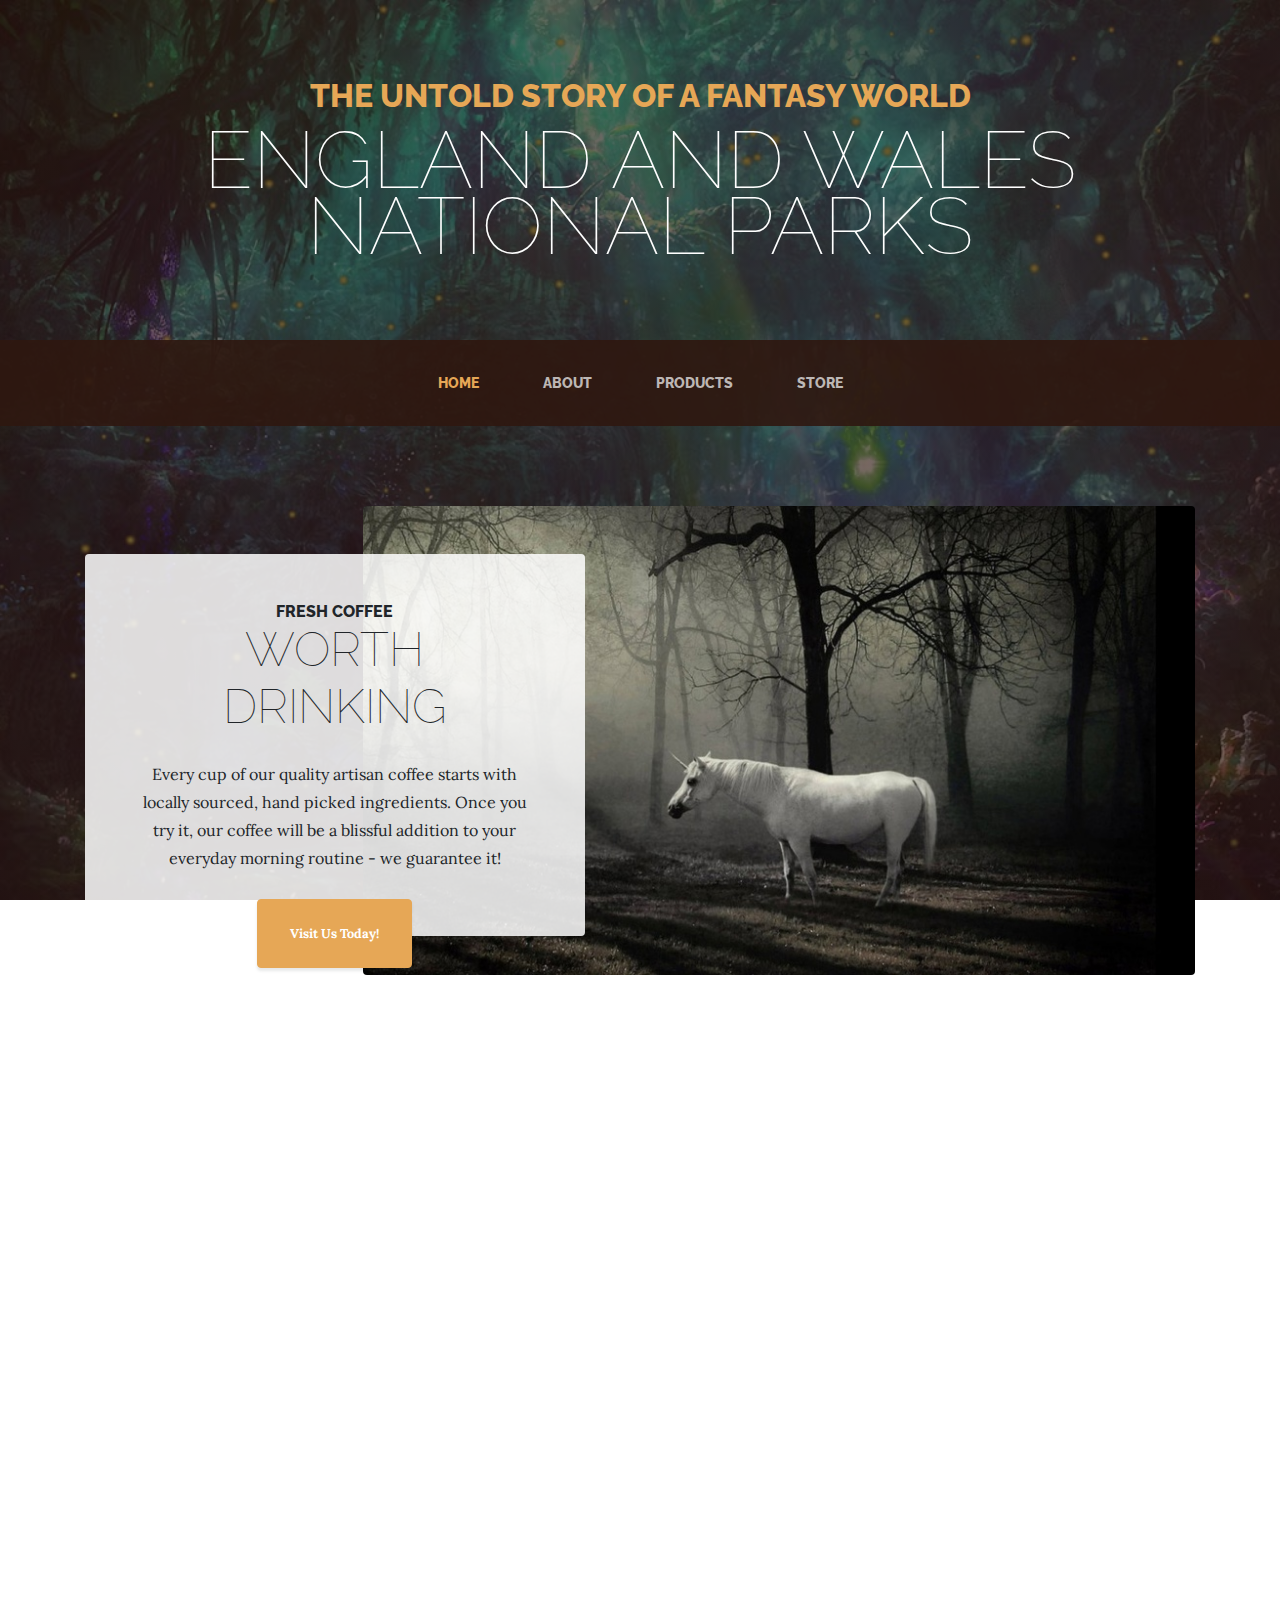
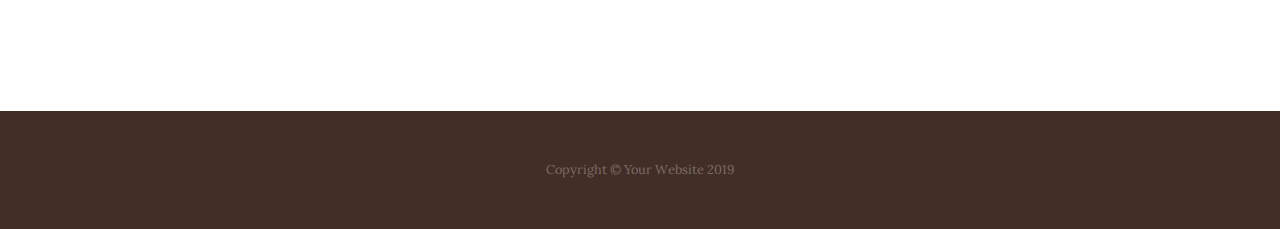
==== index.html @ 22555ccb "Update index.html" ====
<!DOCTYPE html>
<html lang="en">

<head>

  <meta charset="utf-8">
  <meta name="viewport" content="width=device-width, initial-scale=1, shrink-to-fit=no">
  <meta name="description" content="">
  <meta name="author" content="">

  <title>Business Casual - Start Bootstrap Theme</title>

  <!-- Bootstrap core CSS -->
  <link href="vendor/bootstrap/css/bootstrap.min.css" rel="stylesheet">

  <!-- Custom fonts for this template -->
  <link href="https://fonts.googleapis.com/css?family=Raleway:100,100i,200,200i,300,300i,400,400i,500,500i,600,600i,700,700i,800,800i,900,900i" rel="stylesheet">
  <link href="https://fonts.googleapis.com/css?family=Lora:400,400i,700,700i" rel="stylesheet">

  <!-- Custom styles for this template -->
  <link href="css/business-casual.min.css" rel="stylesheet">

</head>

<body>

  <h1 class="site-heading text-center text-white d-none d-lg-block">
    <span class="site-heading-upper text-primary mb-3">The Untold Story of a Fantasy World</span>
    <span class="site-heading-lower">England and Wales National Parks</span>
  </h1>

  <!-- Navigation -->
  <nav class="navbar navbar-expand-lg navbar-dark py-lg-4" id="mainNav">
    <div class="container">
      <a class="navbar-brand text-uppercase text-expanded font-weight-bold d-lg-none" href="#">Start Bootstrap</a>
      <button class="navbar-toggler" type="button" data-toggle="collapse" data-target="#navbarResponsive" aria-controls="navbarResponsive" aria-expanded="false" aria-label="Toggle navigation">
        <span class="navbar-toggler-icon"></span>
      </button>
      <div class="collapse navbar-collapse" id="navbarResponsive">
        <ul class="navbar-nav mx-auto">
          <li class="nav-item active px-lg-4">
            <a class="nav-link text-uppercase text-expanded" href="index.html">Home
              <span class="sr-only">(current)</span>
            </a>
          </li>
          <li class="nav-item px-lg-4">
            <a class="nav-link text-uppercase text-expanded" href="about.html">About</a>
          </li>
          <li class="nav-item px-lg-4">
            <a class="nav-link text-uppercase text-expanded" href="products.html">Products</a>
          </li>
          <li class="nav-item px-lg-4">
            <a class="nav-link text-uppercase text-expanded" href="store.html">Store</a>
          </li>
        </ul>
      </div>
    </div>
  </nav>

  <section class="page-section clearfix">
    <div class="container">
      <div class="intro">
        <img class="intro-img img-fluid mb-3 mb-lg-0 rounded" src="img/intro.jpg" alt="">
        <div class="intro-text left-0 text-center bg-faded p-5 rounded">
          <h2 class="section-heading mb-4">
            <span class="section-heading-upper">Fresh Coffee</span>
            <span class="section-heading-lower">Worth Drinking</span>
          </h2>
          <p class="mb-3">Every cup of our quality artisan coffee starts with locally sourced, hand picked ingredients. Once you try it, our coffee will be a blissful addition to your everyday morning routine - we guarantee it!
          </p>
          <div class="intro-button mx-auto">
            <a class="btn btn-primary btn-xl" href="#">Visit Us Today!</a>
          </div>
        </div>
      </div>
    </div>
  </section>

<!-- Timeline -->
  <iframe src='https://cdn.knightlab.com/libs/timeline3/latest/embed/index.html?source=1YZf5ThIBIx89wORAtgsWkVXjEoSeDzs5XE4IYW7gvkA&font=Default&lang=en&initial_zoom=2&height=650' width='100%' height='650' webkitallowfullscreen mozallowfullscreen allowfullscreen frameborder='0'></iframe>
 
  
  <footer class="footer text-faded text-center py-5">
    <div class="container">
      <p class="m-0 small">Copyright &copy; Your Website 2019</p>
    </div>
  </footer>

  <!-- Bootstrap core JavaScript -->
  <script src="vendor/jquery/jquery.min.js"></script>
  <script src="vendor/bootstrap/js/bootstrap.bundle.min.js"></script>

</body>

</html>
---- css/business-casual.min.css ----
/*!
 * Start Bootstrap - Business Casual v5.0.9 (https://startbootstrap.com/template-overviews/business-casual)
 * Copyright 2013-2019 Start Bootstrap
 * Licensed under MIT (https://github.com/BlackrockDigital/startbootstrap-business-casual/blob/master/LICENSE)
 */body{font-family:Lora;background-image:linear-gradient(rgba(47,23,15,.65),rgba(47,23,15,.65)),url(../img/bg.jpg);background-attachment:fixed;background-position:center;background-size:cover}h1,h2,h3,h4,h5,h6{font-family:Raleway}p{line-height:1.75}.text-faded{color:rgba(255,255,255,.3)}.site-heading{margin-top:5rem;margin-bottom:5rem;text-transform:uppercase;line-height:1;font-family:Raleway}.site-heading .site-heading-upper{display:block;font-size:2rem;font-weight:800}.site-heading .site-heading-lower{font-size:5rem;font-weight:100;line-height:4rem}.page-section{margin-top:5rem;margin-bottom:5rem}.section-heading{text-transform:uppercase}.section-heading .section-heading-upper{display:block;font-size:1rem;font-weight:800}.section-heading .section-heading-lower{display:block;font-size:3rem;font-weight:100}.bg-faded{background-color:rgba(255,255,255,.85)}#mainNav{background-color:rgba(47,23,15,.9);font-family:Raleway}#mainNav .navbar-brand{color:#e6a756}#mainNav .navbar-nav .nav-item .nav-link{color:rgba(255,255,255,.7);font-weight:800}#mainNav .navbar-nav .nav-item.active .nav-link{color:#e6a756}@media (min-width:992px){#mainNav .navbar-nav .nav-item .nav-link{font-size:.9rem}#mainNav .navbar-nav .nav-item .nav-link:hover{color:rgba(255,255,255,.4)}#mainNav .navbar-nav .nav-item.active .nav-link:hover{color:#e6a756}}.btn-xl{font-weight:700;font-size:.8rem;padding-top:1.5rem;padding-bottom:1.5rem;padding-left:2rem;padding-right:2rem}.intro{position:relative}@media (min-width:992px){.intro .intro-img{width:75%;float:right}.intro .intro-text{left:0;width:60%;margin-top:3rem;position:absolute}.intro .intro-text .intro-button{width:100%;left:0;position:absolute;bottom:-2rem}}@media (min-width:1200px){.intro .intro-text{width:45%}}.cta{padding-top:5rem;padding-bottom:5rem;background-color:rgba(230,167,86,.9)}.cta .cta-inner{position:relative;padding:3rem;margin:.5rem;background-color:rgba(255,255,255,.85)}.cta .cta-inner:before{border-radius:.5rem;content:'';position:absolute;top:-.5rem;bottom:-.5rem;left:-.5rem;right:-.5rem;border:.25rem solid rgba(255,255,255,.85)}@media (min-width:992px){.about-heading .about-heading-img{position:relative;z-index:0}.about-heading .about-heading-content{margin-top:-5rem;position:relative;z-index:1}}@media (min-width:992px){.product-item .product-item-title{position:relative;z-index:1;margin-bottom:-3rem}.product-item .product-item-img{position:relative;z-index:0;max-width:60vw}.product-item .product-item-description{position:relative;z-index:1;margin-top:-3rem;max-width:50vw}}.list-hours{font-size:.9rem}.list-hours .list-hours-item{border-bottom:1px solid rgba(230,167,86,.5);padding-bottom:.25rem;margin-bottom:1rem;font-style:italic}.list-hours .list-hours-item.today{font-weight:700;color:#e6a756}@media (min-width:992px){.list-hours{width:50%;font-size:1.1rem}}.address strong{font-size:1.2rem}.footer{background-color:rgba(47,23,15,.9)}.text-primary{color:#e6a756!important}.bg-primary{background-color:#e6a756!important}.btn{box-shadow:0 3px 3px 0 rgba(33,37,41,.1)}.btn-primary{background-color:#e6a756;border-color:#e6a756}.btn-primary:active,.btn-primary:focus,.btn-primary:hover{background-color:#df902a;border-color:#df902a}.font-weight-light{font-weight:100!important}
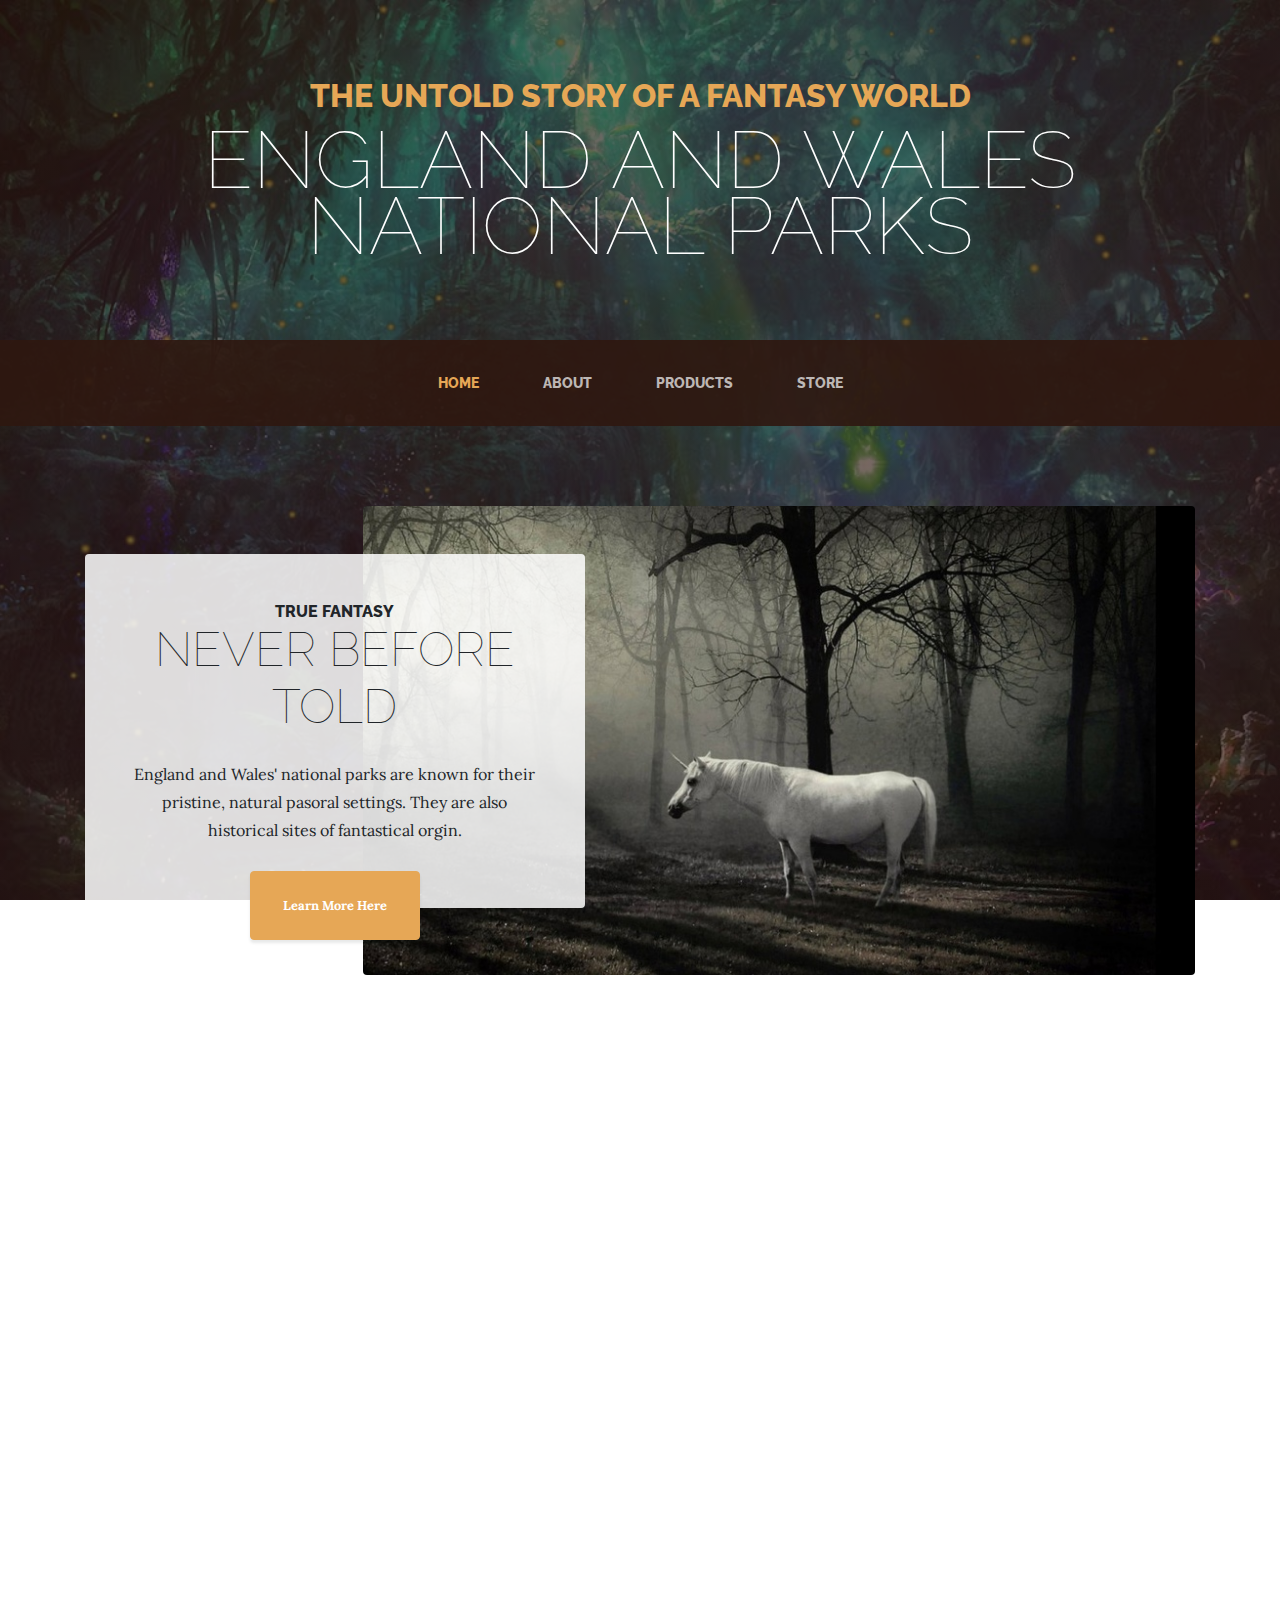
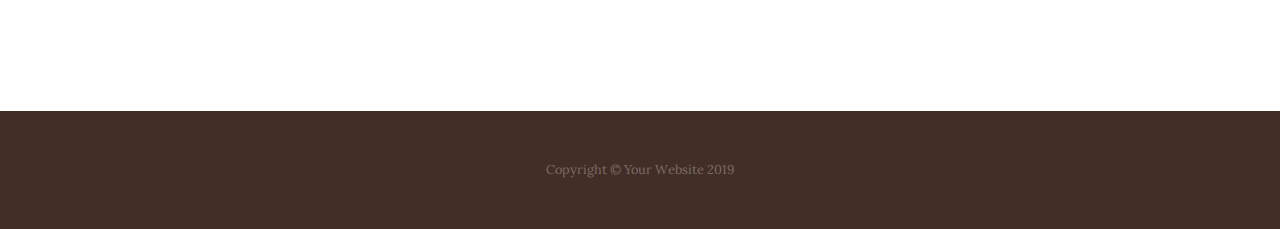
==== commit 6c815d22: "Update index.html" ====
--- a/index.html
+++ b/index.html
@@ -63,13 +63,13 @@
         <img class="intro-img img-fluid mb-3 mb-lg-0 rounded" src="img/intro.jpg" alt="">
         <div class="intro-text left-0 text-center bg-faded p-5 rounded">
           <h2 class="section-heading mb-4">
-            <span class="section-heading-upper">Fresh Coffee</span>
-            <span class="section-heading-lower">Worth Drinking</span>
+            <span class="section-heading-upper">True Fantasy</span>
+            <span class="section-heading-lower">Never Before Told</span>
           </h2>
-          <p class="mb-3">Every cup of our quality artisan coffee starts with locally sourced, hand picked ingredients. Once you try it, our coffee will be a blissful addition to your everyday morning routine - we guarantee it!
+          <p class="mb-3"> England and Wales' national parks are known for their pristine, natural pasoral settings. They are also historical sites of fantastical orgin.
           </p>
           <div class="intro-button mx-auto">
-            <a class="btn btn-primary btn-xl" href="#">Visit Us Today!</a>
+            <a class="btn btn-primary btn-xl" href="#">Learn More Here</a>
           </div>
         </div>
       </div>
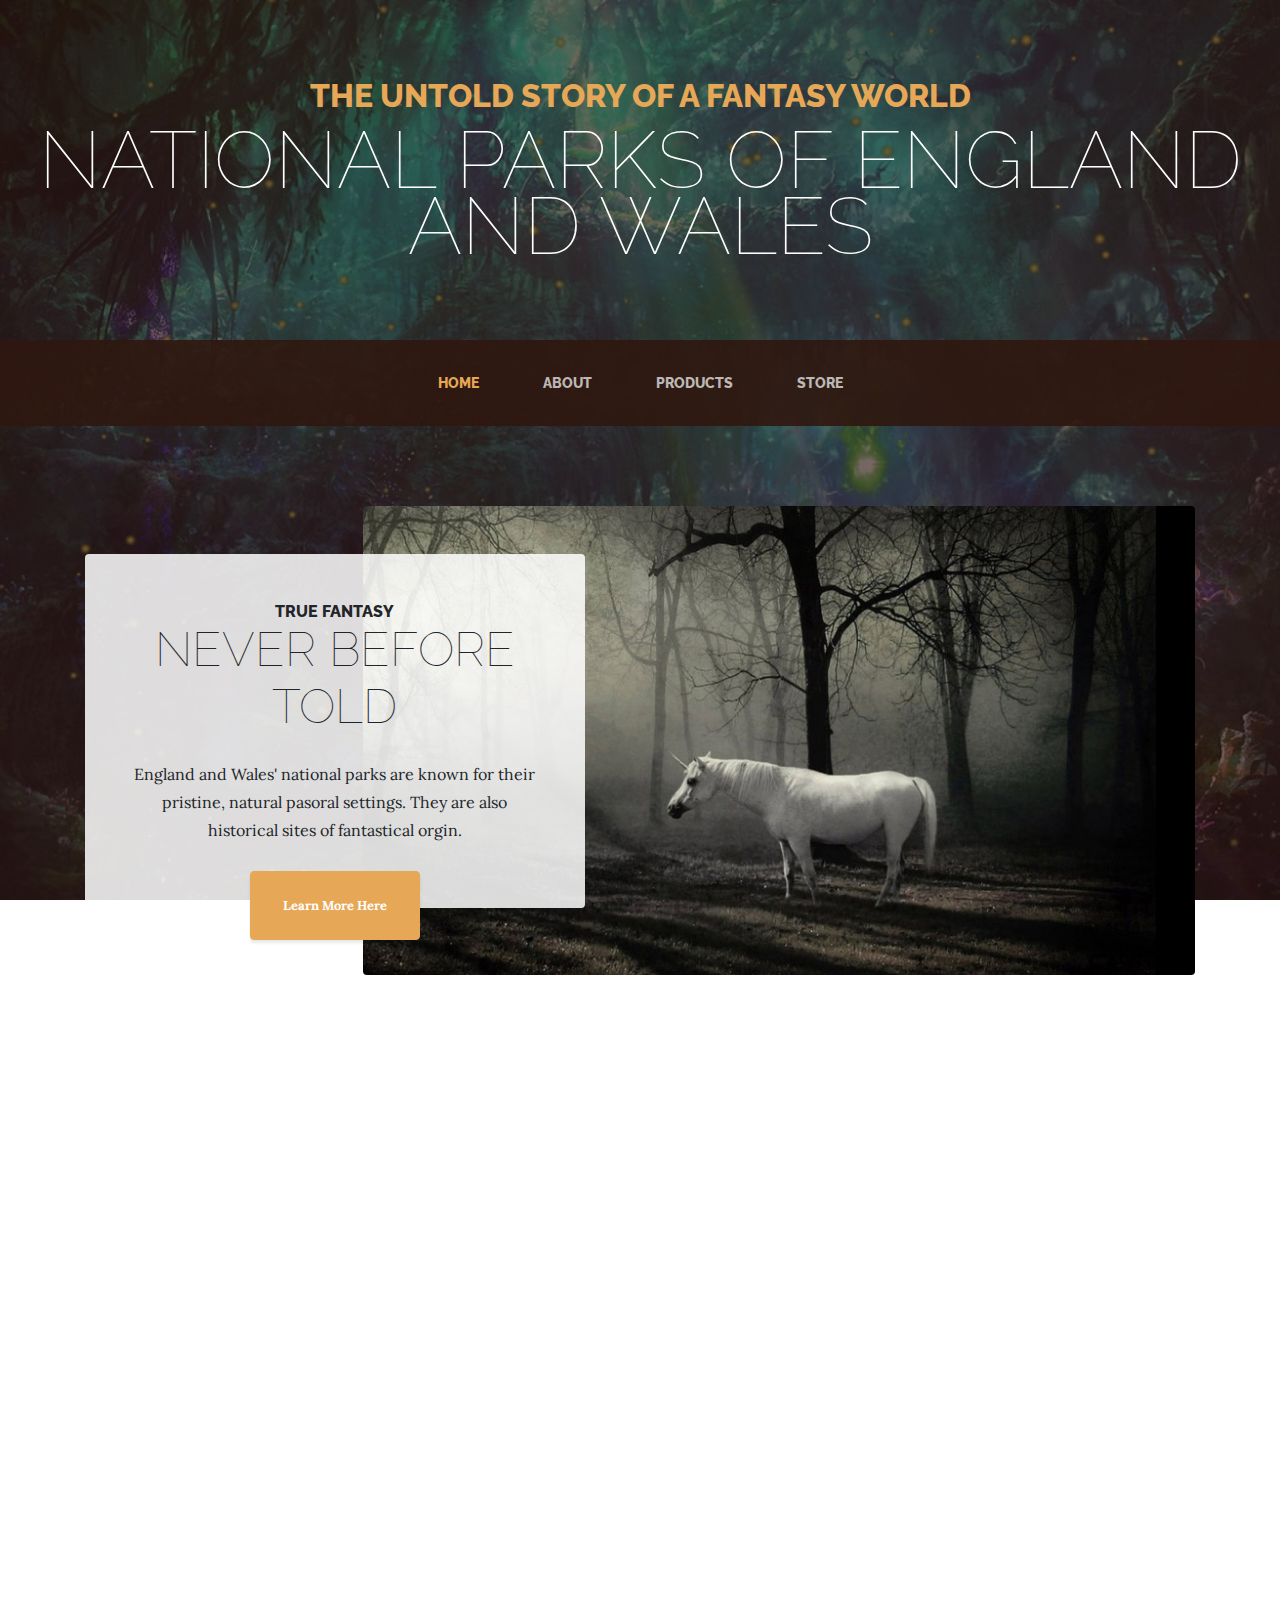
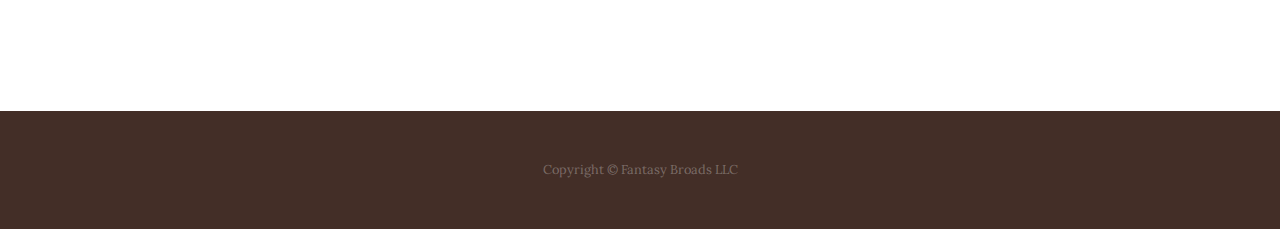
==== commit 78235d5d: "Update index.html" ====
--- a/index.html
+++ b/index.html
@@ -8,7 +8,7 @@
   <meta name="description" content="">
   <meta name="author" content="">
 
-  <title>Business Casual - Start Bootstrap Theme</title>
+  <title>Fantasy Broads LLC</title>
 
   <!-- Bootstrap core CSS -->
   <link href="vendor/bootstrap/css/bootstrap.min.css" rel="stylesheet">
@@ -26,7 +26,7 @@
 
   <h1 class="site-heading text-center text-white d-none d-lg-block">
     <span class="site-heading-upper text-primary mb-3">The Untold Story of a Fantasy World</span>
-    <span class="site-heading-lower">England and Wales National Parks</span>
+    <span class="site-heading-lower">National Parks of England and Wales </span>
   </h1>
 
   <!-- Navigation -->
@@ -82,7 +82,7 @@
   
   <footer class="footer text-faded text-center py-5">
     <div class="container">
-      <p class="m-0 small">Copyright &copy; Your Website 2019</p>
+      <p class="m-0 small">Copyright &copy; Fantasy Broads LLC</p>
     </div>
   </footer>
 
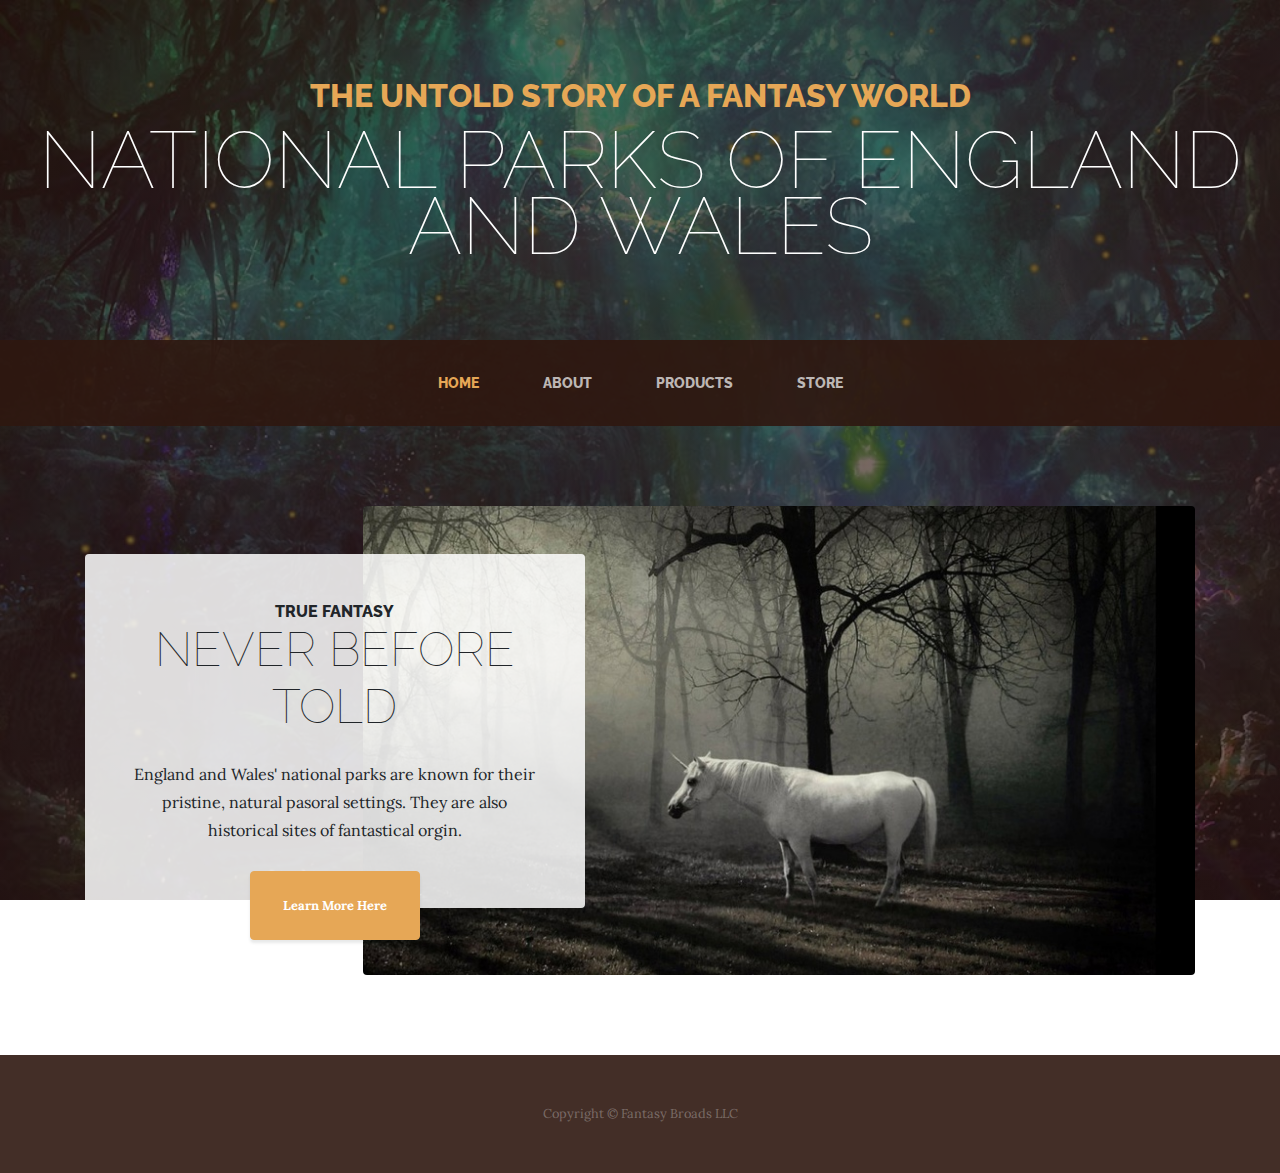
==== commit 212ca972: "Update index.html" ====
--- a/index.html
+++ b/index.html
@@ -75,9 +75,6 @@
       </div>
     </div>
   </section>
-
-<!-- Timeline -->
-  <iframe src='https://cdn.knightlab.com/libs/timeline3/latest/embed/index.html?source=1YZf5ThIBIx89wORAtgsWkVXjEoSeDzs5XE4IYW7gvkA&font=Default&lang=en&initial_zoom=2&height=650' width='100%' height='650' webkitallowfullscreen mozallowfullscreen allowfullscreen frameborder='0'></iframe>
  
   
   <footer class="footer text-faded text-center py-5">
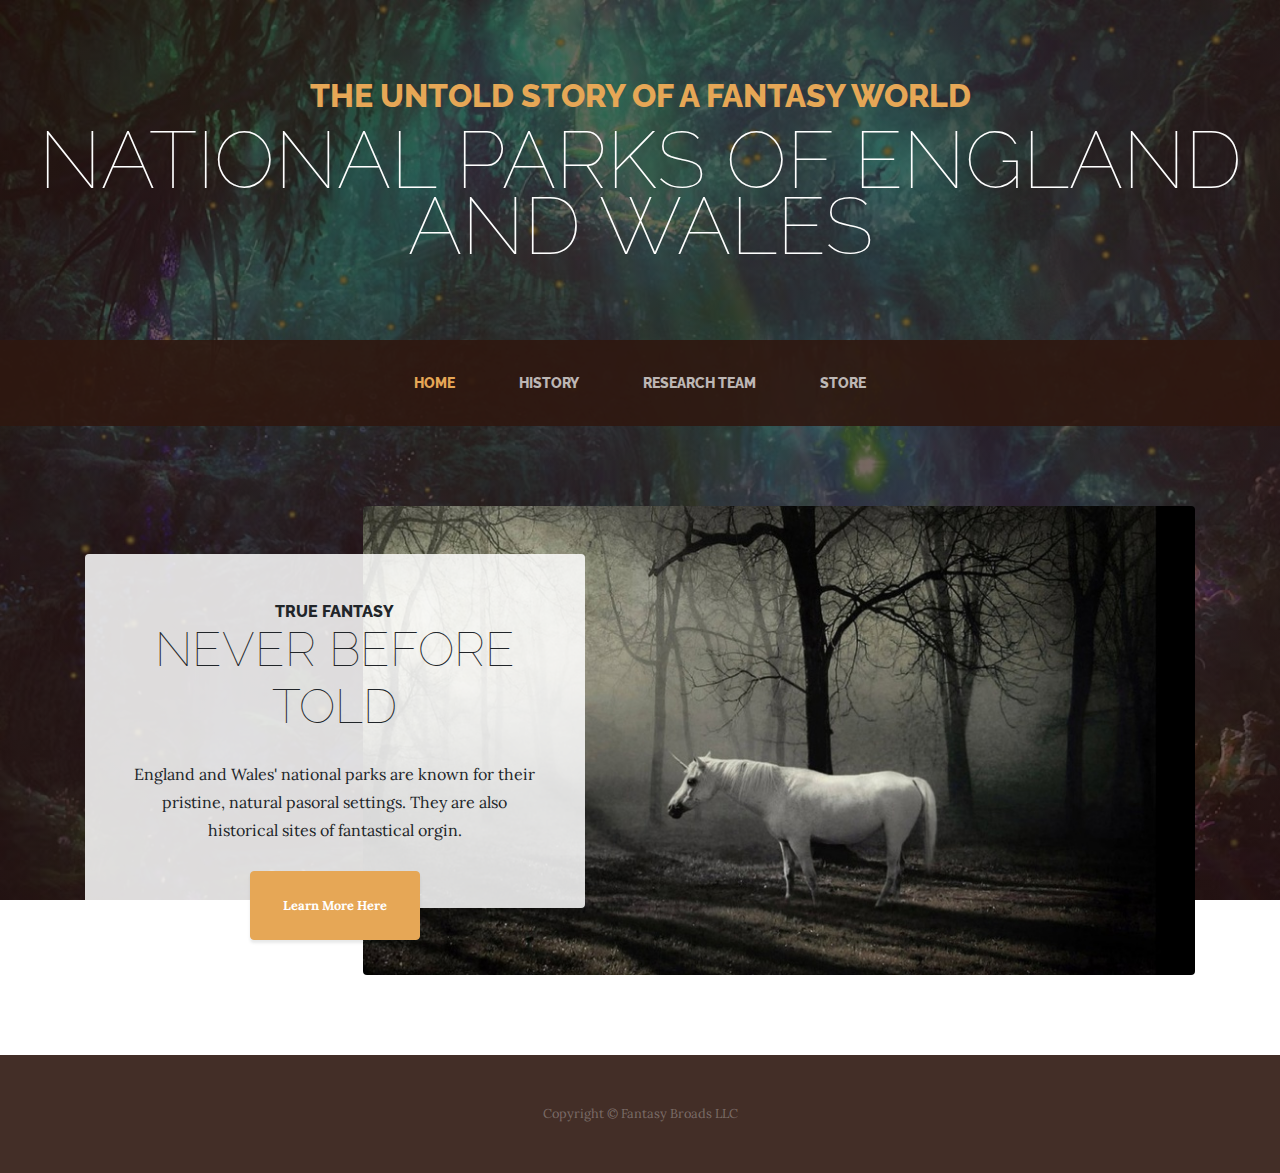
==== commit 35ea9ce5: "Update index.html" ====
--- a/index.html
+++ b/index.html
@@ -44,10 +44,10 @@
             </a>
           </li>
           <li class="nav-item px-lg-4">
-            <a class="nav-link text-uppercase text-expanded" href="about.html">About</a>
+            <a class="nav-link text-uppercase text-expanded" href="about.html">History</a>
           </li>
           <li class="nav-item px-lg-4">
-            <a class="nav-link text-uppercase text-expanded" href="products.html">Products</a>
+            <a class="nav-link text-uppercase text-expanded" href="products.html">Research Team</a>
           </li>
           <li class="nav-item px-lg-4">
             <a class="nav-link text-uppercase text-expanded" href="store.html">Store</a>
@@ -69,7 +69,7 @@
           <p class="mb-3"> England and Wales' national parks are known for their pristine, natural pasoral settings. They are also historical sites of fantastical orgin.
           </p>
           <div class="intro-button mx-auto">
-            <a class="btn btn-primary btn-xl" href="#">Learn More Here</a>
+            <a class="btn btn-primary btn-xl" href="about.html">Learn More Here</a>
           </div>
         </div>
       </div>
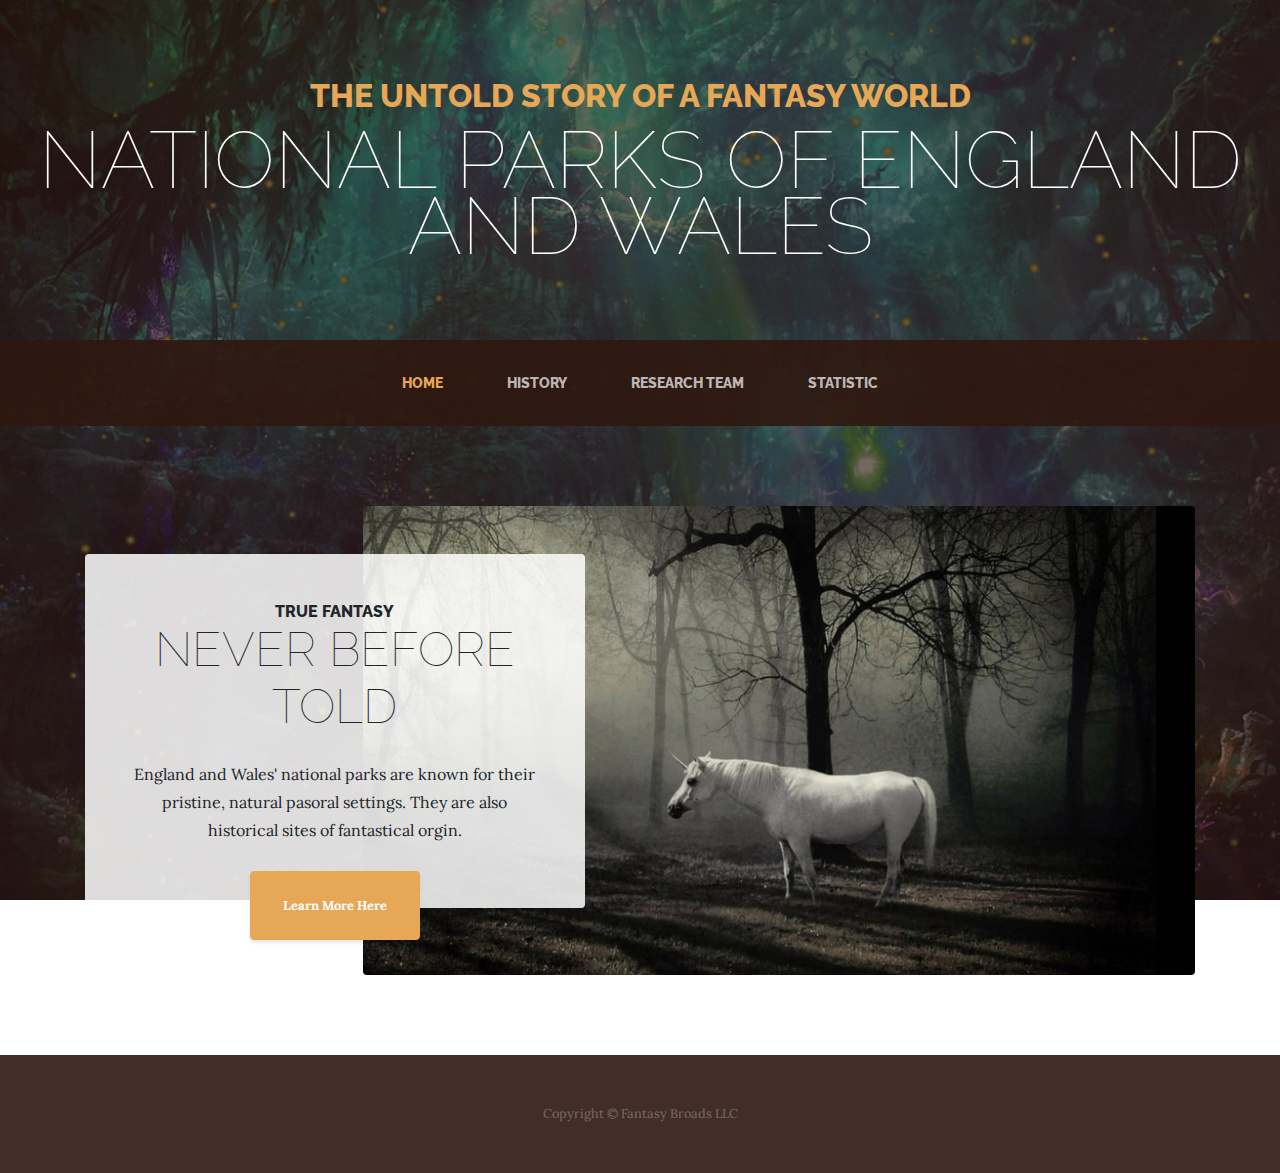
==== commit 1c4fc688: "changing titles" ====
--- a/index.html
+++ b/index.html
@@ -50,7 +50,7 @@
             <a class="nav-link text-uppercase text-expanded" href="products.html">Research Team</a>
           </li>
           <li class="nav-item px-lg-4">
-            <a class="nav-link text-uppercase text-expanded" href="store.html">Store</a>
+            <a class="nav-link text-uppercase text-expanded" href="store.html">Statistic</a>
           </li>
         </ul>
       </div>
@@ -75,8 +75,8 @@
       </div>
     </div>
   </section>
- 
-  
+
+
   <footer class="footer text-faded text-center py-5">
     <div class="container">
       <p class="m-0 small">Copyright &copy; Fantasy Broads LLC</p>
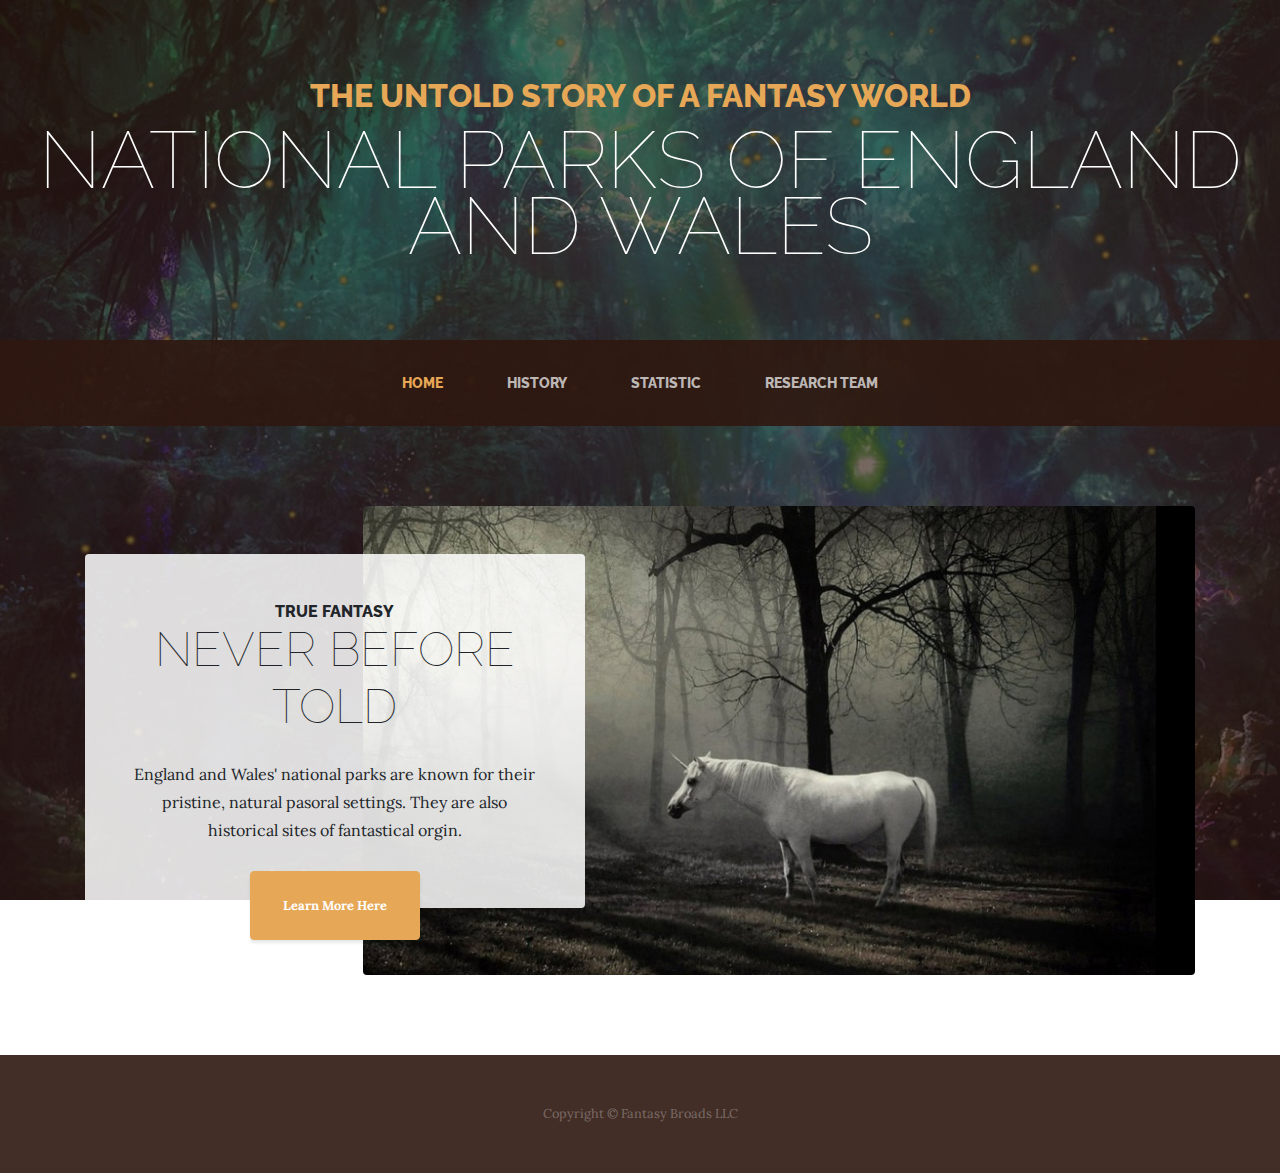
==== commit ae8423b3: "name" ====
--- a/index.html
+++ b/index.html
@@ -47,10 +47,10 @@
             <a class="nav-link text-uppercase text-expanded" href="about.html">History</a>
           </li>
           <li class="nav-item px-lg-4">
-            <a class="nav-link text-uppercase text-expanded" href="products.html">Research Team</a>
+            <a class="nav-link text-uppercase text-expanded" href="store.html">Statistic</a>
           </li>
           <li class="nav-item px-lg-4">
-            <a class="nav-link text-uppercase text-expanded" href="store.html">Statistic</a>
+            <a class="nav-link text-uppercase text-expanded" href="products.html">Research Team</a>
           </li>
         </ul>
       </div>
